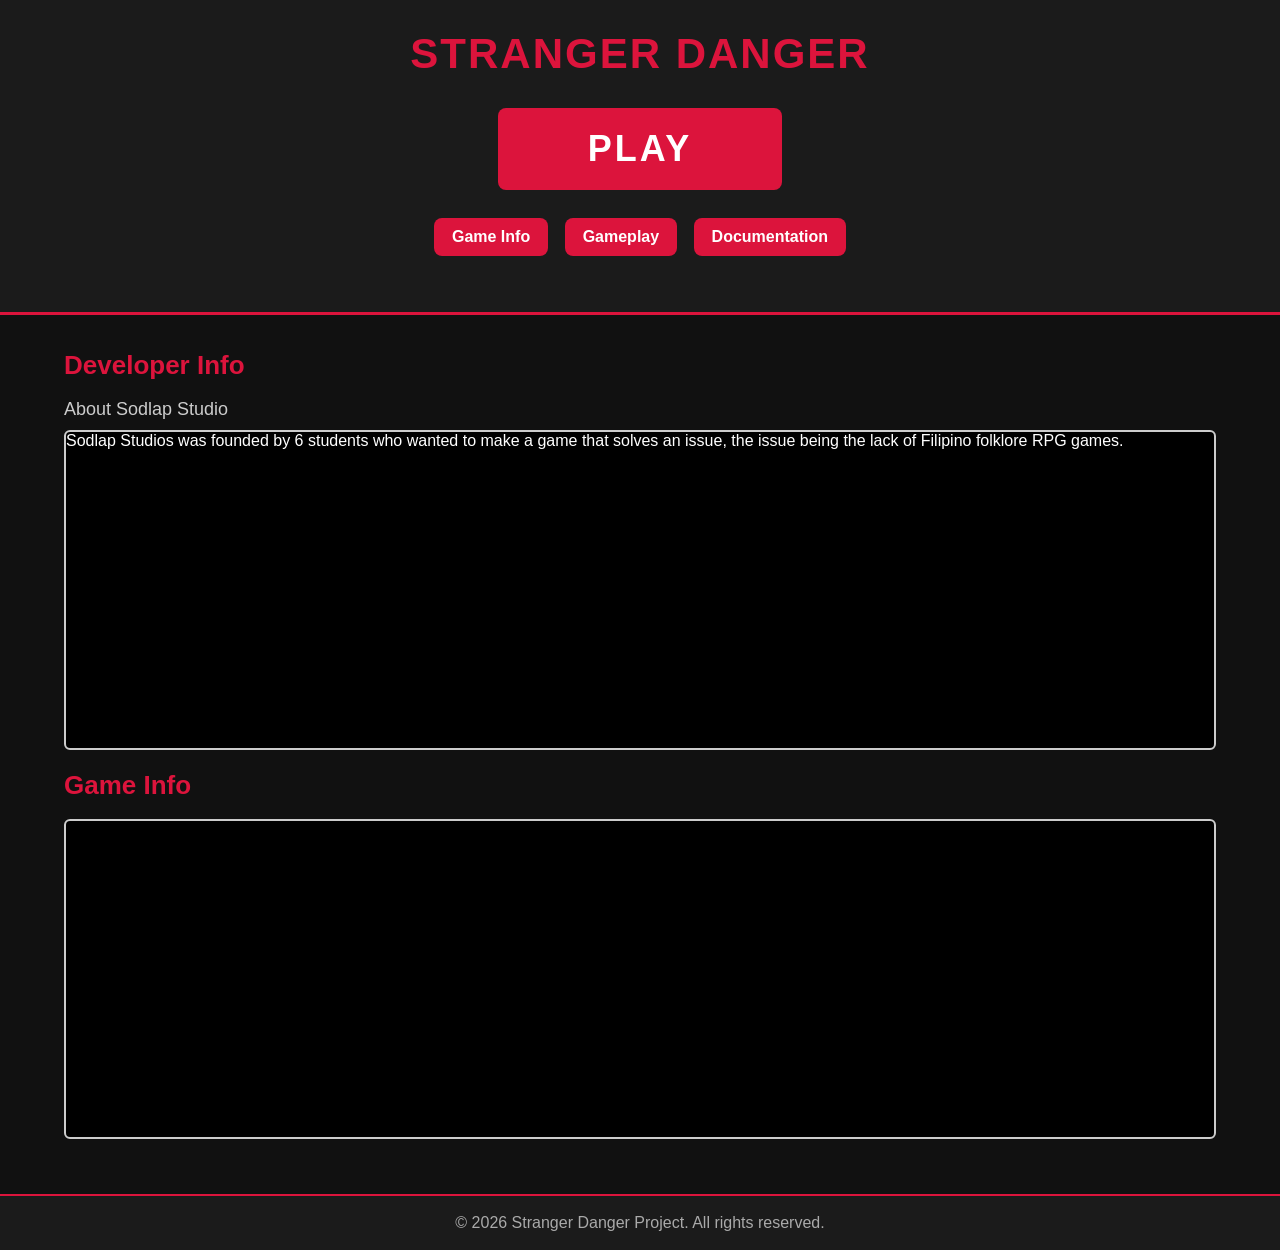
==== index.html @ 4eff681f "Add files via upload" ====
<!DOCTYPE html>
<html lang="en">
<head>
    <title>Stranger Danger</title>
    <link rel="stylesheet" href="StrangerDanger.css">
</head>

<body>

<header>
    <h1>STRANGER DANGER</h1>

    <div class="play-container">
        <a class="play-btn" href="https://sodlap-studios.github.io/Stranger-Danger/">PLAY</a>
    </div>

    <nav>
        <a href="index.html">Game Info</a>
        <a href="gameplay.html">Gameplay</a>
        <a href="documentation.html">Documentation</a>
    </nav>

</header>

<main>
    <section>
        <h2>Developer Info</h2>

        <p class="about-text">About Sodlap Studio</p>

        <div class="info-box">Sodlap Studios was founded by 6 students who wanted to make a game that solves an issue, the issue being the lack of Filipino folklore RPG games.</div>

        <h2>Game Info</h2>

        <div class="info-box"></div>

    </section>
</main>

<footer>
    <p>&copy; 2026 Stranger Danger Project. All rights reserved.</p>
</footer>

</body>
</html>
---- StrangerDanger.css ----
* {
    margin: 0;
    padding: 0;
    box-sizing: border-box;
    font-family: Arial, sans-serif;
}

body {
    display: flex;
    flex-direction: column;
    background-color: #111;
    color: white;
    min-height: 100vh;
}

header {
    text-align: center;
    padding: 30px 20px 50px;
    background-color: #1b1b1b;
    border-bottom: 3px solid crimson;
}

header h1 {
    color: crimson;
    font-size: 42px;
    letter-spacing: 2px;
}

.subtitle {
    color: #ccc;
    margin-top: 8px;
}

nav {
    margin-top: 22px;
}

nav a {
    text-decoration: none;
    color: white;
    background-color: crimson;
    padding: 10px 18px;
    margin: 6px;
    border-radius: 8px;
    display: inline-block;
    font-weight: bold;
    transition: 0.3s;
}

nav a:hover {
    background-color: white;
    color: crimson;
}

main {
    flex: 1;
    width: 90%;
    margin: 35px auto;
}

section h2 {
    color: crimson;
    margin-bottom: 18px;
    font-size: 26px;
}

.gallery {
    display: grid;
    grid-template-columns: repeat(4, 1fr);
    gap: 18px;
}

.card {
    height: 220px;
    background-color: #1b1b1b;
    border: 2px solid #333;
    border-radius: 12px;
    display: flex;
    align-items: center;
    justify-content: center;
    transition: 0.3s;
    color: #777;
    font-weight: bold;
}

.card:hover {
    border-color: crimson;
    box-shadow: 0 0 15px crimson;
    transform: scale(1.03);
}

.card img {
    width: 100%;
    height: 100%;
    object-fit: cover;
    border-radius: 12px;
    display: block;
}

/* 🔥 PLAY BUTTON */
.play-container {
    margin-top: 30px;
}

.play-btn {
    background-color: crimson;
    padding: 20px 90px;
    font-size: 36px;
    font-weight: bold;
    color: white;
    text-decoration: none;
    border-radius: 8px;
    display: inline-block;
    letter-spacing: 3px;
    transition: 0.3s;
}

.play-btn:hover {
    background-color: white;
    color: crimson;
    transform: scale(1.08);
    box-shadow: 0 0 18px crimson;
}

footer {
    text-align: center;
    padding: 18px;
    background-color: #1b1b1b;
    color: #aaa;
    border-top: 2px solid crimson;
    margin-top: auto;
}

@media (max-width: 900px) {
    .gallery {
        grid-template-columns: repeat(2, 1fr);
    }
}

@media (max-width: 500px) {
    .gallery {
        grid-template-columns: 1fr;
    }

    header h1 {
        font-size: 32px;
    }
}

.info-box {
    width: 100%;
    height: 320px;
    border: 2px solid #ccc;
    border-radius: 6px;
    background-color: #000;
    margin: 10px 0 20px 0; /* tight to title */
}

.about-text {
    color: #ccc;
    font-size: 18px;
    margin: 5px 0 10px 0;
}
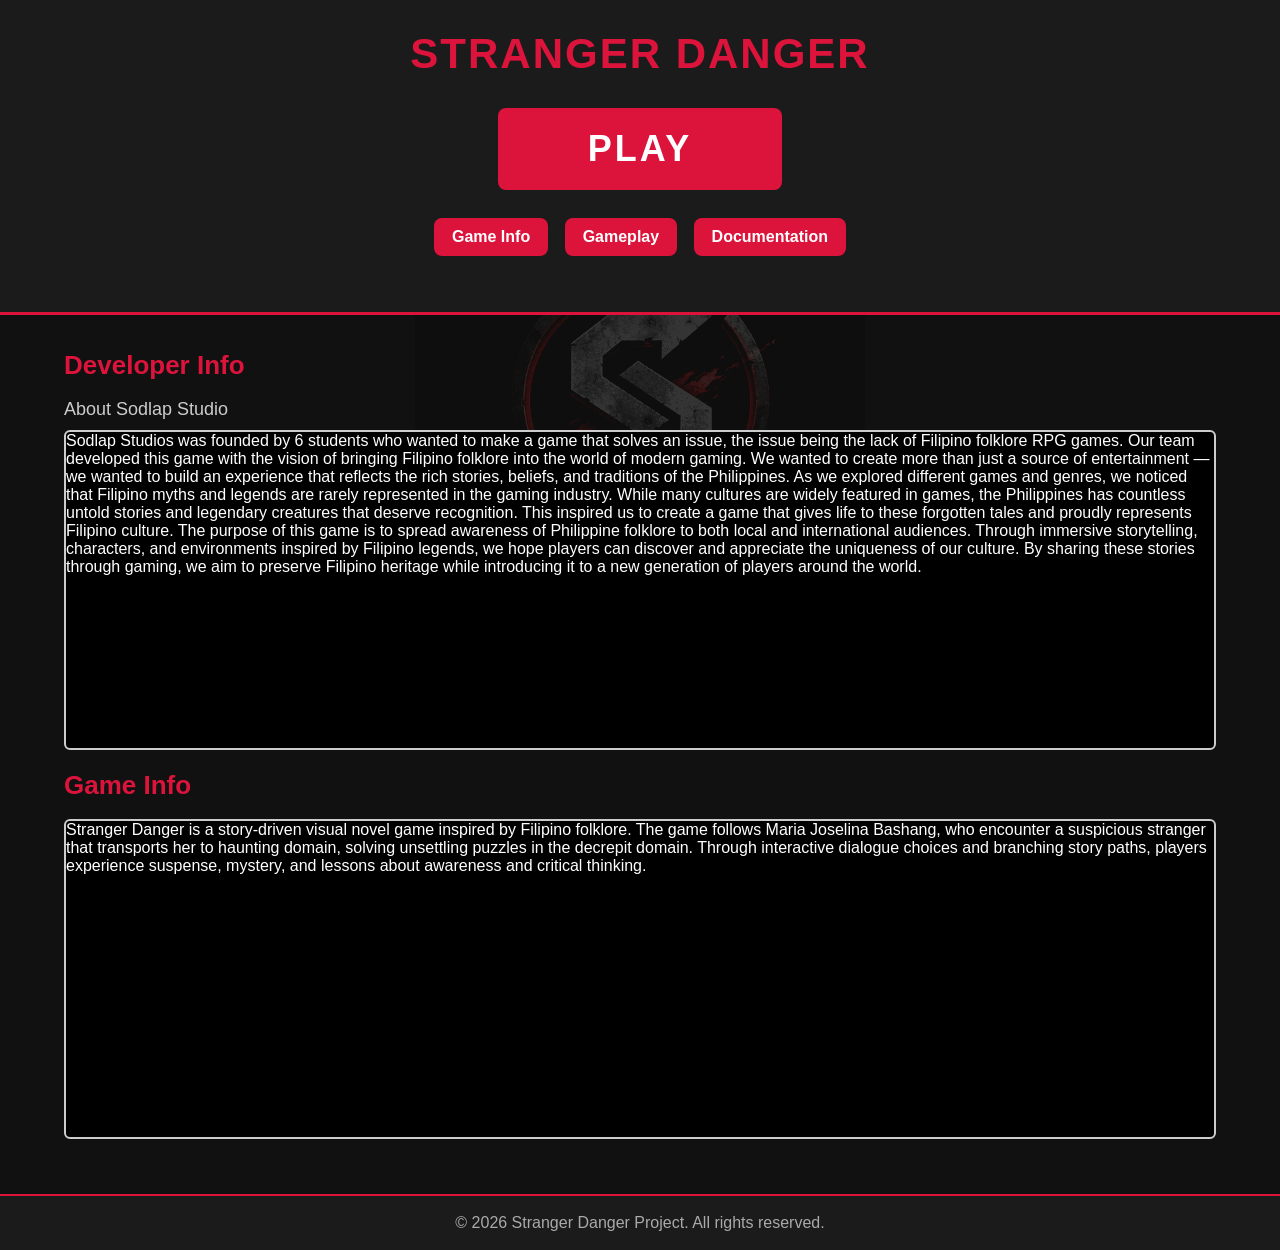
==== commit c62d63ee: "Update index.html" ====
--- a/index.html
+++ b/index.html
@@ -28,11 +28,15 @@
 
         <p class="about-text">About Sodlap Studio</p>
 
-        <div class="info-box">Sodlap Studios was founded by 6 students who wanted to make a game that solves an issue, the issue being the lack of Filipino folklore RPG games.</div>
+        <div class="info-box">Sodlap Studios was founded by 6 students who wanted to make a game that solves an issue, the issue being the lack of Filipino folklore RPG games. Our team developed this game with the vision of bringing Filipino folklore into the world of modern gaming. We wanted to create more than just a source of entertainment — we wanted to build an experience that reflects the rich stories, beliefs, and traditions of the Philippines.
+
+As we explored different games and genres, we noticed that Filipino myths and legends are rarely represented in the gaming industry. While many cultures are widely featured in games, the Philippines has countless untold stories and legendary creatures that deserve recognition. This inspired us to create a game that gives life to these forgotten tales and proudly represents Filipino culture.
+
+The purpose of this game is to spread awareness of Philippine folklore to both local and international audiences. Through immersive storytelling, characters, and environments inspired by Filipino legends, we hope players can discover and appreciate the uniqueness of our culture. By sharing these stories through gaming, we aim to preserve Filipino heritage while introducing it to a new generation of players around the world. </div>
 
         <h2>Game Info</h2>
 
-        <div class="info-box"></div>
+        <div class="info-box">Stranger Danger is a story-driven visual novel game inspired by Filipino folklore. The game follows Maria Joselina Bashang, who encounter a suspicious stranger that transports her to haunting domain, solving unsettling puzzles in the decrepit domain. Through interactive dialogue choices and branching story paths, players experience suspense, mystery, and lessons about awareness and critical thinking.</div>
 
     </section>
 </main>
--- a/StrangerDanger.css
+++ b/StrangerDanger.css
@@ -161,3 +161,23 @@
     font-size: 18px;
     margin: 5px 0 10px 0;
 }
+
+body::before {
+    content: "";
+    position: fixed;
+    top: 0;
+    left: 0;
+    width: 100%;
+    height: 100%;
+
+    background-image: url("sodlapstudios.png");
+    background-repeat: no-repeat;
+    background-position: center;
+    background-size: 450px;
+
+    opacity: 0.15;
+    filter: brightness(1.6) contrast(1.2);
+
+    z-index: -1;
+    pointer-events: none;
+}
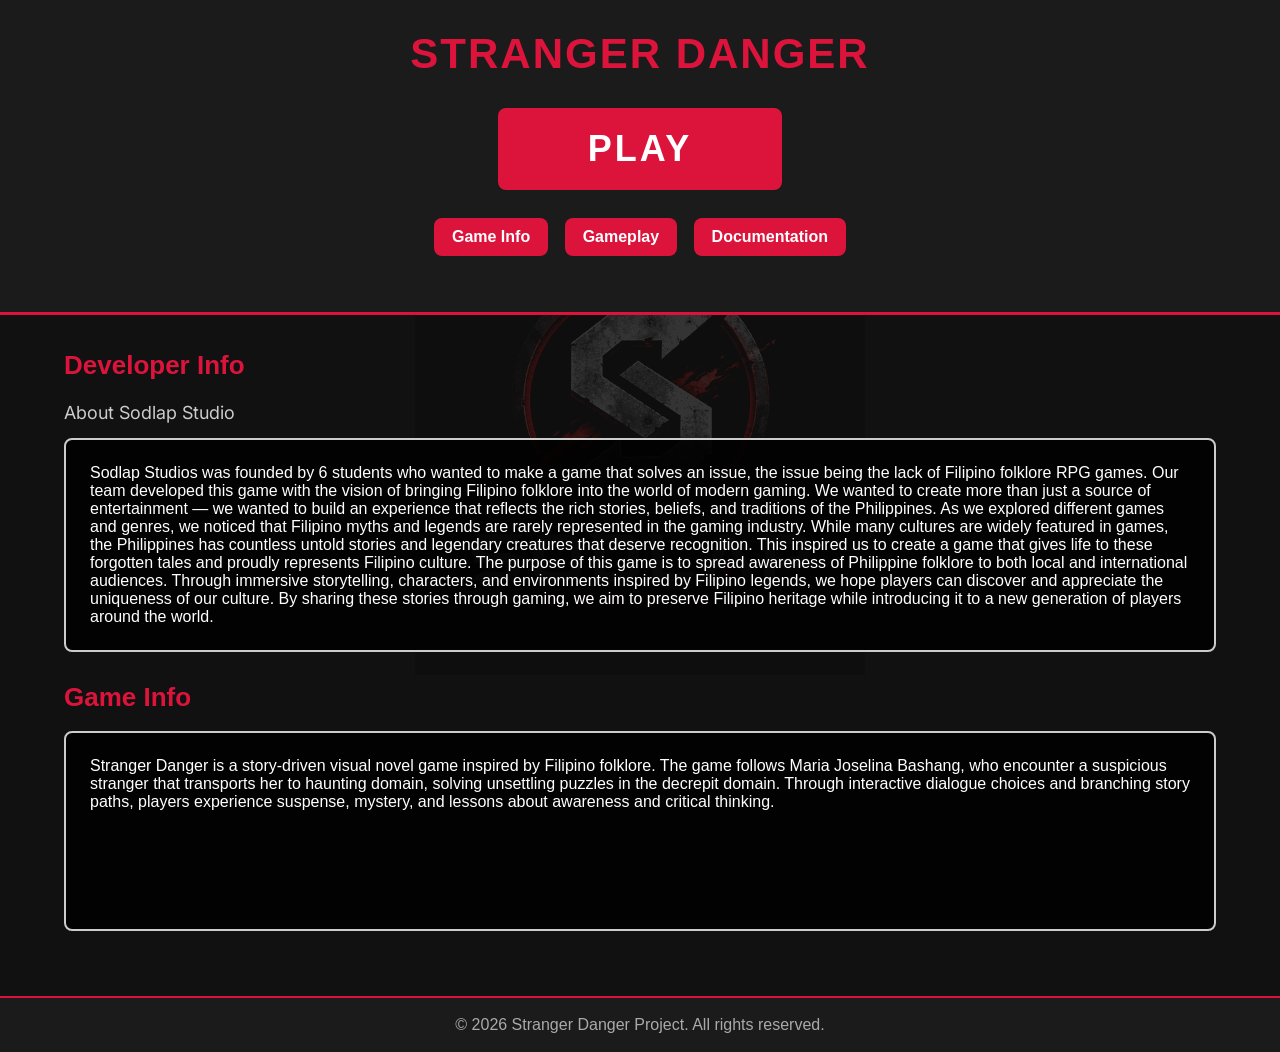
==== commit 471a76fd: "Update index.html" ====
--- a/index.html
+++ b/index.html
@@ -2,6 +2,8 @@
 <html lang="en">
 <head>
     <title>Stranger Danger</title>
+    <link href="https://fonts.googleapis.com/css2?family=Inter:wght@400;600&display=swap" rel="stylesheet">
+    
     <link rel="stylesheet" href="StrangerDanger.css">
 </head>
 
--- a/StrangerDanger.css
+++ b/StrangerDanger.css
@@ -149,11 +149,22 @@
 
 .info-box {
     width: 100%;
-    height: 320px;
+    min-height: 200px; 
     border: 2px solid #ccc;
-    border-radius: 6px;
-    background-color: #000;
-    margin: 10px 0 20px 0; /* tight to title */
+    border-radius: 8px;
+    background-color: rgba(0, 0, 0, 0.85); 
+    margin: 10px 0 30px 0;
+    
+    
+    padding: 24px; 
+}
+
+.info-box p, .about-text {
+    font-family: 'Inter', Arial, sans-serif; 
+    font-size: 20px;                        
+    line-height: 1.6;                       
+    color: #e0e0e0;                         
+    text-align: justify;
 }
 
 .about-text {
